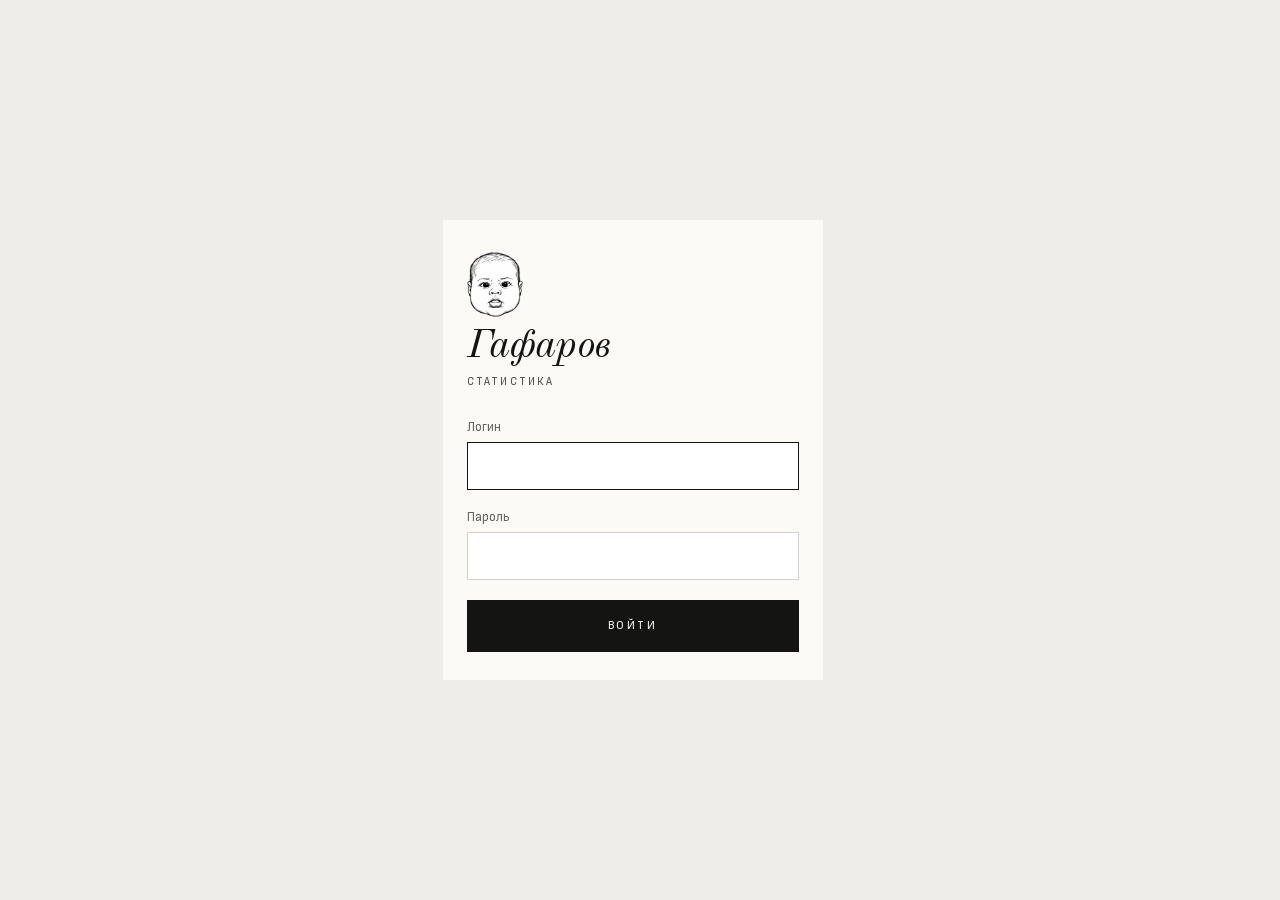
==== admin/index.html @ 7794c64a "Add visit statistics and a password-protected /admin page A first-party tracker records page views, " ====
<!doctype html>
<html lang="ru">
<head>
<meta charset="utf-8">
<meta name="viewport" content="width=device-width, initial-scale=1, viewport-fit=cover">
<meta name="robots" content="noindex,nofollow">
<title>Статистика — ГАФАРОВ</title>
<meta name="theme-color" content="#eeedea">
<link rel="icon" type="image/png" href="../assets/favicon.png">
<link rel="stylesheet" href="../style.css?v=4">
<link rel="stylesheet" href="admin.css?v=1">
</head>
<body class="adm">

<main class="a-login" id="loginView" hidden>
  <form class="a-login-card" id="loginForm" novalidate>
    <img src="../assets/mascot-s.webp" alt="" width="56" height="65">
    <h1>Гафаров <span>статистика</span></h1>
    <div class="f">
      <label for="login">Логин</label>
      <input id="login" name="username" autocomplete="username" autocapitalize="off" autocorrect="off" spellcheck="false">
    </div>
    <div class="f">
      <label for="password">Пароль</label>
      <input id="password" name="password" type="password" autocomplete="current-password">
    </div>
    <p class="a-err" id="loginErr" role="alert" hidden></p>
    <button class="btn full" id="loginBtn" type="submit">Войти</button>
  </form>
</main>

<div class="a-dash" id="dash" hidden>
  <header class="a-bar">
    <a class="brand" href="../" aria-label="На сайт">
      <img src="../assets/mascot-s.webp" alt="" width="42" height="48">
      <span>Гафаров</span>
    </a>
    <div class="a-bar-right">
      <span class="a-updated micro" id="updated"></span>
      <button class="a-link micro" id="refreshBtn" type="button">Обновить</button>
      <button class="a-link micro" id="logoutBtn" type="button">Выйти</button>
    </div>
  </header>

  <div class="a-wrap" id="content">
    <div class="a-head">
      <h1 class="a-title">Статистика</h1>
      <p class="a-live" id="live"></p>
    </div>
    <div class="a-filters" role="tablist" aria-label="Период" id="periods"></div>

    <section class="a-hero" id="hero" aria-label="Посетители"></section>
    <section class="a-tiles" id="tiles" aria-label="Главные цифры"></section>

    <section class="a-card">
      <div class="a-card-head"><h2>Посещаемость</h2><div class="a-legend" id="tlLegend"></div></div>
      <div class="a-chart" id="timeline"></div>
      <details class="a-table-toggle"><summary class="micro">Показать таблицей</summary><div id="timelineTable"></div></details>
    </section>

    <div class="a-grid a-grid-2">
      <section class="a-card"><div class="a-card-head"><h2>Коротко</h2></div><ul class="a-facts" id="facts"></ul></section>
      <section class="a-card"><div class="a-card-head"><h2>Воронка</h2><span class="a-note">уникальные посетители</span></div><div id="funnel"></div></section>
    </div>

    <section class="a-card">
      <div class="a-card-head"><h2>Товары</h2></div>
      <div class="a-scroll"><table class="a-table" id="products"></table></div>
    </section>

    <div class="a-grid a-grid-2">
      <section class="a-card"><div class="a-card-head"><h2>Откуда приходят</h2><span class="a-note">посетители</span></div><div id="sources"></div></section>
      <section class="a-card"><div class="a-card-head"><h2>Страницы</h2><span class="a-note">просмотры</span></div><div id="pages"></div></section>
    </div>

    <div class="a-grid a-grid-2">
      <section class="a-card">
        <div class="a-card-head"><h2>Когда заходят</h2><span class="a-note">просмотры, время московское</span></div>
        <p class="a-sub micro">По часам</p><div class="a-chart a-chart-sm" id="hours"></div>
        <p class="a-sub micro">По дням недели</p><div class="a-chart a-chart-sm" id="weekdays"></div>
      </section>
      <section class="a-card"><div class="a-card-head"><h2>Устройства</h2><span class="a-note">посетители</span></div><div id="devices"></div>
        <p class="a-sub micro">Браузеры</p><div id="browsers"></div>
        <p class="a-sub micro">Системы</p><div id="systems"></div>
      </section>
    </div>

    <div class="a-grid a-grid-3">
      <section class="a-card"><div class="a-card-head"><h2>Поиск по сайту</h2></div><div id="searches"></div></section>
      <section class="a-card"><div class="a-card-head"><h2>Разделы</h2><span class="a-note">открытия</span></div><div id="sections"></div></section>
      <section class="a-card"><div class="a-card-head"><h2>Часовые пояса</h2><span class="a-note">примерная география</span></div><div id="zones"></div></section>
    </div>

    <section class="a-card">
      <div class="a-card-head"><h2>Последние действия</h2><span class="a-note">за всё время</span></div>
      <div class="a-scroll"><table class="a-table a-feed" id="feed"></table></div>
    </section>

    <footer class="a-foot">
      <label class="a-check"><input type="checkbox" id="notrack"> Не считать мои визиты с этого браузера</label>
      <p class="micro" id="footInfo"></p>
    </footer>
  </div>
</div>

<div class="a-tip" id="tip" role="tooltip" hidden></div>
<script src="admin.js?v=1"></script>
</body>
</html>
---- style.css ----
@font-face{font-family:"Old Standard TT";font-style:italic;font-weight:400;font-display:swap;src:url(assets/fonts/old-standard-italic-cyrillic.woff2) format("woff2");unicode-range:U+0301, U+0400-045F, U+0490-0491, U+04B0-04B1, U+2116}
@font-face{font-family:"Old Standard TT";font-style:italic;font-weight:400;font-display:swap;src:url(assets/fonts/old-standard-italic-latin.woff2) format("woff2");unicode-range:U+0000-00FF, U+0131, U+0152-0153, U+02BB-02BC, U+02C6, U+02DA, U+02DC, U+0304, U+0308, U+0329, U+2000-206F, U+20AC, U+2122, U+2191, U+2193, U+2212, U+2215, U+FEFF, U+FFFD}
@font-face{font-family:"Old Standard TT";font-style:normal;font-weight:400;font-display:swap;src:url(assets/fonts/old-standard-cyrillic.woff2) format("woff2");unicode-range:U+0301, U+0400-045F, U+0490-0491, U+04B0-04B1, U+2116}
@font-face{font-family:"Old Standard TT";font-style:normal;font-weight:400;font-display:swap;src:url(assets/fonts/old-standard-latin.woff2) format("woff2");unicode-range:U+0000-00FF, U+0131, U+0152-0153, U+02BB-02BC, U+02C6, U+02DA, U+02DC, U+0304, U+0308, U+0329, U+2000-206F, U+20AC, U+2122, U+2191, U+2193, U+2212, U+2215, U+FEFF, U+FFFD}
@font-face{font-family:"Sofia Sans Extra Condensed";font-style:normal;font-weight:800;font-display:swap;src:url(assets/fonts/sofia-extra-cyrillic.woff2) format("woff2");unicode-range:U+0301, U+0400-045F, U+0490-0491, U+04B0-04B1, U+2116}
@font-face{font-family:"Sofia Sans Extra Condensed";font-style:normal;font-weight:800;font-display:swap;src:url(assets/fonts/sofia-extra-latin.woff2) format("woff2");unicode-range:U+0000-00FF, U+0131, U+0152-0153, U+02BB-02BC, U+02C6, U+02DA, U+02DC, U+0304, U+0308, U+0329, U+2000-206F, U+20AC, U+2122, U+2191, U+2193, U+2212, U+2215, U+FEFF, U+FFFD}
@font-face{font-family:"Sofia Sans Semi Condensed";font-style:normal;font-weight:400 700;font-display:swap;src:url(assets/fonts/sofia-semi-cyrillic.woff2) format("woff2");unicode-range:U+0301, U+0400-045F, U+0490-0491, U+04B0-04B1, U+2116}
@font-face{font-family:"Sofia Sans Semi Condensed";font-style:normal;font-weight:400 700;font-display:swap;src:url(assets/fonts/sofia-semi-latin.woff2) format("woff2");unicode-range:U+0000-00FF, U+0131, U+0152-0153, U+02BB-02BC, U+02C6, U+02DA, U+02DC, U+0304, U+0308, U+0329, U+2000-206F, U+20AC, U+2122, U+2191, U+2193, U+2212, U+2215, U+FEFF, U+FFFD}
:root{
  --paper:#eeedea; --plate:#e4e2dd; --sheet:#fbfaf7; --ink:#141412; --mute:#65635c; --line:#d3d1ca; --stamp:#2e2be3; --err:#b3261e;
  --ui:"Sofia Sans Semi Condensed","Arial Narrow",system-ui,sans-serif;
  --poster:"Sofia Sans Extra Condensed","Arial Narrow",system-ui,sans-serif;
  --serif:"Old Standard TT",Georgia,"Times New Roman",serif;
  --col:700px; --gut:8px; --ease:cubic-bezier(.2,.8,.2,1);
}
*,*::before,*::after{box-sizing:border-box}
html{scroll-behavior:smooth;scroll-padding-top:84px;scrollbar-gutter:stable;-webkit-text-size-adjust:100%;background:var(--paper)}
html.lock,html.lock body{overflow:hidden}
body{margin:0;background:var(--paper);color:var(--ink);font:400 16px/1.5 var(--ui);-webkit-font-smoothing:antialiased;-moz-osx-font-smoothing:grayscale}
img,svg{display:block;max-width:100%}
a{color:inherit}
button{font:inherit;color:inherit;cursor:pointer;background:none;border:0;padding:0}
ul,ol{list-style:none;margin:0;padding:0}
[hidden]{display:none!important}
:focus-visible{outline:2px solid var(--stamp);outline-offset:2px}
dialog{color:inherit}
.defs{position:absolute}
.micro{font:500 11px/1.35 var(--ui);letter-spacing:.2em;text-transform:uppercase}
.col{max-width:var(--col);margin:0 auto}

/* ---------- кнопки ---------- */
.ico{position:relative;flex:none;width:44px;height:44px;display:grid;place-items:center}
.ico svg{width:22px;height:22px;fill:none;stroke:currentColor;stroke-width:1.3;stroke-linejoin:round}
.btn{display:inline-flex;align-items:center;justify-content:center;gap:10px;height:52px;padding:0 26px;border:1px solid var(--ink);background:var(--ink);color:var(--paper);font:500 12px/1 var(--ui);letter-spacing:.2em;text-transform:uppercase;text-decoration:none;transition:background .2s,color .2s,border-color .2s}
.btn:hover{background:var(--stamp);border-color:var(--stamp);color:#fff}
.btn.ghost{background:transparent;color:var(--ink)}
.btn.ghost:hover{background:var(--ink);border-color:var(--ink);color:var(--paper)}
.btn.full{width:100%}
.btn:disabled{opacity:.35;cursor:not-allowed;background:var(--ink);border-color:var(--ink);color:var(--paper)}
.linkbtn{font-size:13px;color:var(--mute);text-decoration:underline;text-underline-offset:3px}
.linkbtn:hover{color:var(--ink)}

/* ---------- лента ---------- */
.ribbon{background:var(--stamp);color:#fff;overflow:hidden;white-space:nowrap;padding-top:env(safe-area-inset-top)}
.ribbon-track{display:inline-flex;align-items:center;height:40px;animation:ribbon 90s linear infinite}
.ribbon-track span{font:800 25px/1 var(--poster);letter-spacing:.015em;text-transform:uppercase;padding:0 16px;transform:translateY(1px)}
.ribbon-track img{width:26px;height:30px;flex:none}
@keyframes ribbon{to{transform:translateX(-50%)}}

/* ---------- шапка ---------- */
.bar{position:sticky;top:0;z-index:20;max-width:var(--col);margin:0 auto;height:72px;padding:0 4px 0 var(--gut);display:flex;align-items:center;justify-content:space-between;background:rgba(238,237,234,.84);-webkit-backdrop-filter:blur(40px);backdrop-filter:blur(40px)}
.brand{display:flex;align-items:center;gap:10px;text-decoration:none;font:500 10.5px/1.25 var(--ui);letter-spacing:.24em;text-transform:uppercase}
.brand img{width:42px;height:48px;transition:transform .35s var(--ease)}
.brand:hover img{transform:rotate(-8deg)}
.bar-btns{display:flex}
.n{position:absolute;top:5px;right:3px;min-width:16px;height:16px;padding:0 4px;border-radius:8px;background:var(--stamp);color:#fff;font:600 10px/16px var(--ui);text-align:center;transition:transform .2s var(--ease)}
.n.bump{transform:scale(1.35)}

/* ---------- поля ---------- */
.margin{display:none}
html.at-foot .margin{opacity:0;visibility:hidden}
@media(min-width:1220px){
  .margin{display:block;position:fixed;z-index:5;bottom:32px;width:calc((100vw - var(--col))/2 - 64px);max-width:300px;transition:opacity .25s,visibility .25s}
  .margin-l{left:32px}
  .margin-r{right:44px;bottom:84px}
}
.toc{margin-top:14px}
.toc a{display:flex;gap:12px;padding:4px 0;font-size:14px;line-height:1.3;text-decoration:none;color:var(--mute);transition:color .2s}
.toc a i{flex:0 0 34px;font:italic 400 15px/1.2 var(--serif)}
.toc a:hover,.toc a[aria-current]{color:var(--ink)}
.toc a[aria-current] i{color:var(--stamp)}
.margin-facts{margin:0;text-align:right}
.margin-facts div{padding:8px 0;border-top:1px solid var(--line)}
.margin-facts dt{font:500 10px/1.35 var(--ui);letter-spacing:.2em;text-transform:uppercase;color:var(--mute);margin-bottom:2px}
.margin-facts dd{margin:0;font-size:14px;line-height:1.3}

/* ---------- первый экран ---------- */
.hero-plate{position:relative;aspect-ratio:700/860;background:var(--stamp);color:#fff;overflow:hidden;container-type:inline-size}
.hero{margin-bottom:clamp(24px,5vw,40px)}
.hero-tag{position:absolute;top:2.6%;z-index:3}
.hero-tag-l{left:4%}
.hero-tag-r{right:4%}
.masthead{position:absolute;left:0;right:0;top:calc(2.4% + 14px);z-index:1;margin:0;text-align:center;font:italic 400 25.4cqw/1 var(--serif);letter-spacing:-.03em;white-space:nowrap}
.mascot{position:absolute;left:14%;top:19.5%;z-index:2;width:72%;aspect-ratio:1010/1166}
.mascot img,.mascot svg{position:absolute;inset:0;width:100%;height:100%}
.eyes{overflow:visible}
.drool{fill:#fff;stroke:#0a0a0a;stroke-width:3;stroke-linejoin:round}
.drool-hi{fill:none;stroke:#0a0a0a;stroke-width:1.6;stroke-linecap:round}
.lid{transform:translateY(-110px)}
.eyes.blink .lid{animation:blink .19s ease-in-out}
@keyframes blink{0%,100%{transform:translateY(-110px)}45%,55%{transform:none}}
.brow{transform-box:fill-box;transform-origin:4% 70%;transition:transform .5s var(--ease)}
.brow.up{transform:translateY(-24px) rotate(-5deg);transition:transform .22s cubic-bezier(.3,1.6,.5,1)}
.cover{position:absolute;left:4%;bottom:2.8%;z-index:3;display:flex;flex-direction:column;align-items:flex-start;white-space:nowrap}
.cover a{display:flex;align-items:flex-start;gap:.15em;min-height:24px;font:italic 400 clamp(13px,3.7cqw,26px)/1.2 var(--serif);text-decoration:none}
.cover a:hover{text-decoration:underline;text-underline-offset:.18em;text-decoration-thickness:1px}
.cover sup{font:500 .46em/1 var(--ui);margin-top:.25em}
.seal{position:absolute;right:3.5%;bottom:2.4%;z-index:3;width:20%;height:auto;transform:rotate(-13deg);overflow:visible}
.seal circle{fill:none;stroke:#fff;stroke-width:2.5}
.seal text{fill:#fff;font:800 22px/1 var(--poster);letter-spacing:.06em}
.seal .seal-n{font:italic 400 66px/1 var(--serif);letter-spacing:0}

/* ---------- каталог ---------- */
.catalog{padding:0 var(--gut)}
.filter{display:flex;justify-content:space-between;align-items:center;gap:12px;padding:0 0 18px}
.filter .linkbtn{font-size:11px}
.row{margin-bottom:clamp(40px,8vw,56px);scroll-margin-top:84px}
.row.out .row-media>*{opacity:.5}
.row-media{position:relative;display:flex;gap:4px;overflow-x:auto;scroll-snap-type:x mandatory;scrollbar-width:none}
.row-media::-webkit-scrollbar{display:none}
.shot{position:relative;flex:0 0 calc(50% - 2px);aspect-ratio:4/5;background:var(--plate);overflow:hidden;scroll-snap-align:start}
.shot:only-child{flex-basis:100%}
.shot img{position:absolute;inset:0;width:100%;height:100%;object-fit:cover;transition:transform .7s var(--ease)}
.garm{position:absolute;inset:6% 7%;width:86%;height:88%;transition:transform .7s var(--ease)}
.shot:hover img,.shot:hover .garm{transform:scale(1.03)}
.shot-cap{position:absolute;left:10px;bottom:10px;font-size:10px;color:var(--mute)}
.rubber{position:absolute;right:9px;bottom:9px;padding:3px 7px 2px;border:2px solid var(--stamp);color:var(--stamp);font:800 clamp(13px,3.2vw,17px)/1 var(--poster);letter-spacing:.06em;text-transform:uppercase;transform:rotate(-7deg);mix-blend-mode:multiply}
.row-tag{position:absolute;top:10px;right:10px;z-index:1;padding:4px 7px;background:var(--stamp);color:#fff;font-size:10px}
.row-info{display:flex;justify-content:space-between;align-items:flex-start;gap:12px;padding-top:12px}
.row-name{margin:0 0 3px;font-size:11px;font-weight:500}
.row-name button{letter-spacing:inherit;text-transform:inherit;font:inherit;text-align:left}
.row-name button:hover{color:var(--stamp)}
.row-price{margin:0;font:500 15px/1.3 var(--ui);letter-spacing:.14em;text-transform:uppercase}
.row-colors{margin:7px 0 0;color:var(--mute);font-size:10px;display:flex;flex-wrap:wrap;align-items:center;gap:0 5px}
.dot{display:inline-block;width:9px;height:9px;border-radius:50%;border:1px solid var(--ink);background:#fff;margin-right:2px;flex:none}
.dot.dark{background:var(--ink)}
.row-colors .dot:not(:first-child){margin-left:9px}
.row-acts{display:flex;margin:-9px -8px 0 0;flex:none}
.fav[aria-pressed="true"] svg{fill:var(--stamp);stroke:var(--stamp)}
.none{padding:48px 0;text-align:center;display:grid;justify-items:center;gap:16px}
.none p{margin:0;color:var(--mute)}

/* ---------- инфо ---------- */
.info{padding:clamp(8px,3vw,24px) var(--gut) clamp(48px,9vw,88px)}
.acc{border-top:1px solid var(--ink);scroll-margin-top:72px}
.acc:last-child{border-bottom:1px solid var(--ink)}
.acc>summary{list-style:none;cursor:pointer;display:flex;justify-content:space-between;align-items:baseline;gap:16px;padding:16px 0 18px;font:italic 400 clamp(32px,7vw,44px)/1.05 var(--serif);letter-spacing:-.015em}
.acc>summary::-webkit-details-marker,.qa summary::-webkit-details-marker{display:none}
.acc>summary::after{content:"+";font:400 28px/1 var(--ui);transition:transform .25s var(--ease)}
.acc[open]>summary::after{transform:rotate(45deg)}
.acc>summary:hover{color:var(--stamp)}
.acc-lead{margin:0 0 16px;color:var(--mute);max-width:52ch}
.steps{padding-bottom:24px}
.steps li{display:grid;grid-template-columns:52px 1fr;padding:14px 0;border-top:1px solid var(--line)}
.steps b{font:italic 400 22px/1.2 var(--serif)}
.steps h3{margin:0 0 3px;font-size:17px;font-weight:600}
.steps p{margin:0;color:var(--mute)}
.tabs{display:flex;flex-wrap:wrap;gap:6px;margin-bottom:12px}
.tab{height:38px;padding:0 14px;border:1px solid var(--line);font-size:11px;transition:border-color .15s,background .15s,color .15s}
.tab:hover{border-color:var(--ink)}
.tab[aria-selected="true"]{background:var(--ink);border-color:var(--ink);color:var(--paper)}
#chart{padding-bottom:24px}
.table-wrap{overflow-x:auto;border:1px solid var(--line)}
table{width:100%;border-collapse:collapse;font-size:15px;min-width:420px}
th,td{padding:12px 14px;text-align:left;border-bottom:1px solid var(--line)}
th{font:500 10px/1.3 var(--ui);letter-spacing:.16em;text-transform:uppercase;color:var(--mute)}
tbody tr:last-child td{border-bottom:0}
td:first-child{font-weight:600}
.chart-empty{border:1px solid var(--line);padding:18px;color:var(--mute);margin:0}
.chart-empty a,.qa a{color:var(--ink);text-underline-offset:3px}
.note{color:var(--mute);font-size:14px;margin:12px 0 0}
.qa{padding-bottom:24px}
.ret{padding-bottom:28px;max-width:60ch}
.ret h3{margin:14px 0 4px;font-size:17px;font-weight:600}
.ret h3:first-child{margin-top:0}
.ret p{margin:0;color:var(--mute)}
.ret .btn{margin:16px 0 4px}
.ret .note a{color:var(--ink);text-underline-offset:3px}
.qa details{border-top:1px solid var(--line)}
.qa summary{list-style:none;cursor:pointer;display:flex;justify-content:space-between;align-items:center;gap:16px;padding:13px 0;font-size:17px;font-weight:500}
.qa summary::after{content:"+";font:300 22px/1 var(--ui);transition:transform .25s var(--ease)}
.qa details[open] summary::after{transform:rotate(45deg)}
.qa details p{margin:-2px 0 16px;color:var(--mute);max-width:58ch}

/* ---------- подвал ---------- */
.foot{background:var(--ink);color:var(--paper);overflow:hidden}
.foot-in{max-width:1320px;margin:0 auto;padding:clamp(40px,7vw,80px) clamp(16px,3vw,32px) 0}
.foot-word{margin:0 0 clamp(32px,6vw,64px);font:italic 400 clamp(72px,25vw,348px)/.92 var(--serif);letter-spacing:-.03em;white-space:nowrap}
.foot-grid{display:grid;grid-template-columns:repeat(2,minmax(0,1fr));gap:32px 20px;padding-top:24px;border-top:1px solid #39382f}
@media(min-width:860px){.foot-grid{grid-template-columns:repeat(4,minmax(0,1fr))}}
.foot h2{margin:0 0 14px;font:500 11px/1.35 var(--ui);letter-spacing:.2em;text-transform:uppercase;color:#a09e94}
.foot ul{display:grid;gap:8px}
.foot a{text-decoration:none}
.foot a:hover{text-decoration:underline;text-underline-offset:3px}
.foot .req{margin:0;color:#c9c7bd;line-height:1.6;overflow-wrap:anywhere}
.foot-legal{display:flex;flex-wrap:wrap;gap:10px 28px;margin-top:clamp(32px,6vw,56px);padding:16px 0;border-top:1px solid #39382f;font:500 11px/1.4 var(--ui);letter-spacing:.2em;text-transform:uppercase}
.foot-legal a{text-decoration:underline;text-underline-offset:4px}
.foot-legal>span{color:#a09e94;margin-left:auto}
@media(max-width:600px){.foot-legal{flex-direction:column}.foot-legal>span{margin-left:0}}
.foot-peek{--w:min(86vw,560px);width:var(--w);height:calc(var(--w)*.64);margin:clamp(32px,5vw,56px) auto 0;overflow:hidden}
.foot-peek img{width:100%;height:auto}

/* ---------- меню и поиск ---------- */
dialog.sheet{position:fixed;inset:0;width:100%;height:100%;height:100dvh;max-width:none;max-height:none;margin:0;padding:0;border:0;background:rgba(238,237,234,.9);-webkit-backdrop-filter:blur(36px);backdrop-filter:blur(36px);overflow:auto;overscroll-behavior:contain}
dialog.sheet::backdrop{background:transparent}
dialog.sheet[open]{animation:fade .22s ease}
@keyframes fade{from{opacity:0}}
.sheet-in{max-width:var(--col);min-height:100%;margin:0 auto;display:flex;flex-direction:column;padding:env(safe-area-inset-top) 0 env(safe-area-inset-bottom)}
.sheet-top{display:flex;align-items:center;justify-content:space-between;height:72px;padding:0 4px}
.sheet-top img{width:42px;height:48px}
.menu-cats{display:grid;padding:clamp(12px,4vh,32px) 16px clamp(24px,6vh,48px)}
.menu-cats a{display:flex;align-items:flex-start;gap:6px;padding:3px 0;font:italic 400 clamp(40px,10.5vw,64px)/1.08 var(--serif);letter-spacing:-.02em;text-decoration:none;transition:color .15s}
.menu-cats a sup{font:500 12px/1 var(--ui);letter-spacing:.1em;margin-top:.7em}
.menu-cats a:hover,.menu-cats a[aria-current]{color:var(--stamp)}
.menu-info{display:flex;flex-wrap:wrap;gap:0 22px;padding:12px 16px;border-top:1px solid var(--line)}
.menu-info a{display:block;padding:9px 0;text-decoration:none}
.menu-info a:hover{color:var(--stamp)}
.menu-info-b{margin-top:auto;color:var(--mute)}
.search-top{display:flex;align-items:center;gap:4px;height:72px;padding:0 16px 0 4px}
.search-top input{flex:1;min-width:0;height:44px;border:0;border-radius:0;background:transparent;color:var(--ink);font:500 15px var(--ui);letter-spacing:.16em;text-transform:uppercase;-webkit-appearance:none;appearance:none}
.search-top input::placeholder{color:#9b9992}
.search-top input:focus{outline:none}
.search-top input::-webkit-search-cancel-button{-webkit-appearance:none}
.search-panel{flex:1;background:var(--sheet);border-radius:24px 24px 0 0;padding:28px 20px}
.chips{display:flex;flex-wrap:wrap;gap:8px;margin-top:12px}
.chip{height:40px;padding:0 15px;border-radius:8px;background:var(--paper);font-size:11px;transition:background .15s,color .15s}
.chip:hover{background:var(--stamp);color:#fff}
.results{display:grid;gap:4px}
.res{display:grid;grid-template-columns:72px 1fr;gap:14px;align-items:center;width:100%;padding:6px;text-align:left}
.res:hover{background:var(--paper)}
.res-pic{position:relative;display:block;aspect-ratio:4/5;background:var(--plate);overflow:hidden}
.res-pic img{position:absolute;inset:0;width:100%;height:100%;object-fit:cover}
.res b{display:block;font-weight:500;margin-bottom:2px}
.res-price{font-size:14px;color:var(--mute)}
.res-none{margin:0;color:var(--mute)}

/* ---------- окно товара ---------- */
dialog.pd{padding:0;border:0;background:var(--sheet);width:100%;height:100%;height:100dvh;max-width:none;max-height:none;margin:0;overflow:hidden}
dialog.pd::backdrop{background:rgba(20,20,18,.5)}
dialog.pd[open]{animation:fade .2s ease}
@media(min-width:760px){dialog.pd{width:min(980px,calc(100% - 48px));height:fit-content;max-height:min(860px,calc(100vh - 48px));margin:auto}}
.pd-scroll{height:100%;overflow:auto;overscroll-behavior:contain}
@media(min-width:760px){.pd-scroll{height:auto;max-height:min(860px,calc(100vh - 48px))}}
.pd-grid{display:grid}
@media(min-width:760px){.pd-grid{grid-template-columns:1fr 1fr;align-items:start}.pd-media{position:sticky;top:0}}
.pd-main{position:relative;aspect-ratio:4/5;background:var(--plate);overflow:hidden}
.pd-main+.pd-main{margin-top:4px}
.pd-main img{position:absolute;inset:0;width:100%;height:100%;object-fit:cover}
.thumbs{display:flex;gap:6px;padding:6px;overflow-x:auto}
.thumb{flex:0 0 60px;aspect-ratio:4/5;border:1px solid transparent;background:var(--plate);overflow:hidden}
.thumb[aria-current="true"]{border-color:var(--ink)}
.thumb img{width:100%;height:100%;object-fit:cover}
.pd-info{padding:24px 16px 40px;display:flex;flex-direction:column}
@media(min-width:760px){.pd-info{padding:44px 32px 36px}}
.pd-tag{margin:0 0 8px;color:var(--stamp)}
.pd-name{margin:0 0 10px;padding-right:32px;font:italic 400 clamp(30px,4.4vw,42px)/1.02 var(--serif);letter-spacing:-.02em}
.pd-color{display:inline-flex;align-items:center;gap:7px;font-size:15px}
/* фото вещей сняты на белом */
.shot:has(img),.pd-main:has(img),.thumb,.li-pic:has(img),.res-pic:has(img){background:#fff}
.pd-price{margin:0 0 6px;font:500 15px/1.3 var(--ui);letter-spacing:.14em;text-transform:uppercase}
.pd-label{display:flex;justify-content:space-between;align-items:baseline;margin:22px 0 9px}
.pd-label span{color:var(--mute)}
.pd-label a{font-size:10px;text-underline-offset:3px}
.sizes{display:flex;flex-wrap:wrap;gap:6px}
.size{min-width:56px;height:46px;padding:0 13px;border:1px solid var(--line);background:transparent;font-weight:500;letter-spacing:.06em;transition:border-color .15s,background .15s,color .15s}
.size.color{display:inline-flex;align-items:center;gap:7px}
.size:hover:not(:disabled){border-color:var(--ink)}
.size[aria-pressed="true"]{background:var(--ink);border-color:var(--ink);color:var(--paper)}
.size[aria-pressed="true"] .dot{border-color:var(--paper)}
.size:disabled{color:#b6b4ab;text-decoration:line-through;cursor:not-allowed}
.pd-err{color:var(--err);font-size:14px;margin:9px 0 0}
.pd-add{margin-top:22px}
.pd-h{margin:32px 0 10px;color:var(--mute)}
.pd-desc{margin:0;line-height:1.55}
.specs{margin:0;border-top:1px solid var(--line)}
.specs div{display:grid;grid-template-columns:112px 1fr;gap:16px;padding:10px 0;border-bottom:1px solid var(--line);font-size:15px;line-height:1.4}
.specs dt{color:var(--mute)}
.specs dd{margin:0}
.pd-facts{display:grid;gap:6px;margin-top:24px;font-size:14px;color:var(--mute)}
.pd-facts a{color:var(--ink);text-underline-offset:3px}
.pd-x{position:absolute;top:6px;right:6px;z-index:3;background:rgba(251,250,247,.86)}

/* ---------- корзина ---------- */
.shade{position:fixed;inset:0;z-index:40;background:rgba(20,20,18,.5);opacity:0;pointer-events:none;transition:opacity .3s}
.drawer{position:fixed;top:0;right:0;bottom:0;z-index:41;width:min(440px,100%);background:var(--sheet);display:flex;flex-direction:column;padding-top:env(safe-area-inset-top);padding-bottom:env(safe-area-inset-bottom);transform:translateX(100%);visibility:hidden;transition:transform .35s var(--ease),visibility 0s linear .35s}
html.cart-open .shade{opacity:1;pointer-events:auto}
html.cart-open .drawer{transform:none;visibility:visible;transition:transform .35s var(--ease),visibility 0s}
.dh{display:flex;align-items:center;gap:8px;height:64px;padding:0 8px 0 20px;border-bottom:1px solid var(--line);flex:none}
.dh h2{flex:1;margin:0;font:italic 400 28px/1 var(--serif);letter-spacing:-.015em}
.back{margin-left:-12px}
.pane{flex:1;min-height:0;display:flex;flex-direction:column}
.db{flex:1;overflow:auto;padding:4px 20px 24px;overscroll-behavior:contain}
.df{flex:none;padding:16px 20px 20px;border-top:1px solid var(--line)}
.total{display:flex;justify-content:space-between;align-items:baseline;gap:12px;font-size:17px;font-weight:600}
.total-hint{color:var(--mute);font-size:14px;margin:2px 0 14px}
.li{display:grid;grid-template-columns:76px 1fr auto;gap:14px;padding:16px 0;border-bottom:1px solid var(--line)}
.li-pic{position:relative;aspect-ratio:4/5;background:var(--plate);overflow:hidden}
.li-pic img{position:absolute;inset:0;width:100%;height:100%;object-fit:cover}
.li-name{margin:0;font-weight:600;font-size:16px;line-height:1.3}
.li-meta{margin:2px 0 10px;color:var(--mute);font-size:14px;line-height:1.35}
.qty{display:inline-flex;align-items:center;border:1px solid var(--line);height:34px}
.qty button{width:34px;height:100%;font-size:16px}
.qty button:disabled{color:#c4c2b9;cursor:not-allowed}
.qty span{min-width:24px;text-align:center;font-size:14px;font-weight:500}
.li-side{display:flex;flex-direction:column;align-items:flex-end;justify-content:space-between;gap:8px}
.li-sum{font-size:15px;white-space:nowrap}

/* ---------- форма ---------- */
.f{display:grid;gap:5px;margin-top:14px}
.f>label{font-size:14px;color:var(--mute)}
.f .opt{color:#9b9992}
.f input:not([type=checkbox]),.f select,.f textarea{width:100%;height:48px;padding:0 13px;border:1px solid var(--line);border-radius:0;background:#fff;color:var(--ink);font:400 16px var(--ui);-webkit-appearance:none;appearance:none;transition:border-color .15s}
.f textarea{height:auto;min-height:76px;padding:11px 13px;resize:vertical;line-height:1.45}
.f input:focus,.f select:focus,.f textarea:focus{outline:none;border-color:var(--ink)}
.f select{padding-right:30px;background:#fff url("data:image/svg+xml,%3Csvg xmlns='http://www.w3.org/2000/svg' width='12' height='8' viewBox='0 0 12 8'%3E%3Cpath d='M1 1l5 5 5-5' fill='none' stroke='%23141412' stroke-width='1.5'/%3E%3C/svg%3E") no-repeat right 12px center}
.phone{display:flex;gap:6px}
.phone select{flex:0 0 104px}
.phone input{flex:1;min-width:0}
.tg{display:flex;align-items:center;border:1px solid var(--line);background:#fff;transition:border-color .15s}
.tg:focus-within{border-color:var(--ink)}
.tg span{padding-left:13px;color:var(--mute)}
.f .tg input{border:0;padding-left:2px}
.err{display:none;color:var(--err);font-size:13px}
.hint{font-size:13px;line-height:1.35;color:var(--mute)}
.f.bad .hint{display:none}
.hp{position:absolute;left:-9999px;width:1px;height:1px;opacity:0}
.send-err{margin:0 0 12px;padding:10px 12px;background:#fbeaea;color:var(--err);font-size:14px;line-height:1.4}
.f.bad .err{display:block}
.f.bad input:not([type=checkbox]),.f.bad .tg{border-color:var(--err)}
.check{grid-template-columns:20px 1fr;column-gap:10px;align-items:start;font-size:14px;line-height:1.4;color:var(--mute);cursor:pointer;margin-top:18px}
.check input{width:18px;height:18px;margin:1px 0 0;accent-color:var(--stamp)}
.check a,.form-terms a{color:var(--ink);text-underline-offset:3px}
.check .err{grid-column:2}
.form-terms{margin:10px 0 0 30px;font-size:14px;line-height:1.4;color:var(--mute)}

/* ---------- готово ---------- */
.done-lead{margin:0 0 18px;line-height:1.5}
.done-num{margin:0 0 18px;font:italic 400 clamp(34px,9vw,44px)/1 var(--serif)}
.done-steps{display:grid;gap:10px}
.done-steps li{border:1px solid var(--line);padding:18px}
.done-steps b{display:block;font-weight:600;margin-bottom:3px}
.done-steps p{margin:0 0 14px;color:var(--mute);font-size:15px}
.done-steps li>:last-child{margin-bottom:0}
.done-note{color:var(--mute);font-size:14px;margin:18px 0 6px}
.done pre{white-space:pre-wrap;word-break:break-word;background:var(--paper);padding:14px;font:13px/1.5 ui-monospace,SFMono-Regular,Menlo,monospace;margin:10px 0 0}
.done details summary{cursor:pointer;font-size:14px;color:var(--mute);margin-top:14px}

/* ---------- чат и уведомление ---------- */
.toast{position:fixed;left:50%;bottom:calc(20px + env(safe-area-inset-bottom));z-index:50;display:flex;align-items:center;gap:18px;width:max-content;max-width:calc(100% - 32px);padding:13px 16px;background:var(--ink);color:var(--paper);font-size:15px;line-height:1.3;opacity:0;transform:translate(-50%,16px);pointer-events:none;transition:opacity .25s,transform .25s var(--ease)}
.toast.show{opacity:1;transform:translate(-50%,0);pointer-events:auto}
.toast button{flex:none;font-weight:600;text-decoration:underline;text-underline-offset:3px;white-space:nowrap}

/* ---------- документы: политика и условия ---------- */
.doc-bar{position:sticky;top:0;z-index:20;max-width:var(--col);margin:0 auto;height:72px;padding:0 16px 0 var(--gut);display:flex;align-items:center;justify-content:space-between;gap:16px;background:rgba(238,237,234,.84);-webkit-backdrop-filter:blur(40px);backdrop-filter:blur(40px)}
.doc-back{text-decoration:none;white-space:nowrap}
.doc-back:hover{color:var(--stamp)}
.doc{max-width:var(--col);margin:0 auto;padding:clamp(28px,6vw,48px) 16px clamp(56px,10vw,96px);background:var(--sheet)}
.doc h1{margin:0 0 10px;font:italic 400 clamp(28px,9.3vw,62px)/1.02 var(--serif);letter-spacing:-.025em}
.doc-date{margin:0 0 clamp(28px,5vw,40px);color:var(--mute)}
.doc h2{margin:32px 0 10px;padding-top:12px;border-top:1px solid var(--line);font:600 18px/1.3 var(--ui);scroll-margin-top:84px}
.doc p,.doc li{max-width:62ch;line-height:1.55}
.doc p{margin:0 0 10px}
.doc ul{margin:0 0 12px}
.doc ul li{position:relative;padding-left:18px;margin-bottom:5px}
.doc ul li::before{content:"—";position:absolute;left:0;color:var(--mute)}
.doc a{text-underline-offset:3px}
.doc-foot{background:var(--ink);color:var(--paper)}
.doc-foot>div{max-width:var(--col);margin:0 auto;padding:20px 16px;display:flex;flex-wrap:wrap;gap:10px 28px;font:500 11px/1.4 var(--ui);letter-spacing:.2em;text-transform:uppercase}
.doc-foot a{text-underline-offset:4px}
.doc-foot a[aria-current]{text-decoration:none;color:#a09e94}

@media(prefers-reduced-motion:reduce){
  html{scroll-behavior:auto}
  *,*::before,*::after{animation:none!important;transition:none!important}
}
---- admin/admin.css ----
/* Статистика gafarov.shop/admin. Шрифты и базовые токены — из ../style.css */
.adm{
  --card:#fbfaf7; --ink:#141412; --ink2:#52514e; --muted:#898781; --grid:#e1e0d9; --axis:#c3c2b7;
  --s1:#2e2be3; --s2:#eb6834; --up:#006300; --down:#d03b3b; --wash:rgba(46,43,227,.08);
  background:var(--paper);
}
.adm [hidden]{display:none!important}

/* ---------- вход ---------- */
.a-login{min-height:100vh;min-height:100dvh;display:grid;place-items:center;padding:24px 16px}
.a-login-card{width:min(380px,100%);background:var(--card);padding:32px 24px 28px;display:grid;gap:2px}
.a-login-card img{width:56px;height:65px;margin-bottom:8px}
.a-login-card h1{margin:0 0 10px;font:italic 400 40px/1 var(--serif);letter-spacing:-.02em}
.a-login-card h1 span{display:block;margin-top:8px;font:500 11px/1.3 var(--ui);font-style:normal;letter-spacing:.2em;text-transform:uppercase;color:var(--ink2)}
.a-login-card .btn{margin-top:18px}
.a-err{margin:12px 0 0;padding:10px 12px;background:#fbeaea;color:var(--down);font-size:14px;line-height:1.4}

/* ---------- шапка ---------- */
.a-bar{position:sticky;top:0;z-index:20;display:flex;align-items:center;justify-content:space-between;gap:12px;height:64px;padding:0 16px;background:rgba(238,237,234,.88);-webkit-backdrop-filter:blur(30px);backdrop-filter:blur(30px)}
.a-bar-right{display:flex;align-items:center;gap:16px}
.a-updated{color:var(--muted)}
.a-link{padding:10px 0;color:var(--ink);text-decoration:underline;text-underline-offset:4px}
.a-link:hover{color:var(--s1)}
@media(max-width:520px){.a-updated{display:none}}

/* ---------- раскладка ---------- */
.a-wrap{max-width:1180px;margin:0 auto;padding:8px 16px 56px;transition:opacity .2s}
.loading .a-wrap{opacity:.5;pointer-events:none}
.a-head{display:flex;flex-wrap:wrap;align-items:baseline;justify-content:space-between;gap:8px 20px;margin:8px 0 14px}
.a-title{margin:0;font:italic 400 clamp(40px,7vw,60px)/1 var(--serif);letter-spacing:-.02em}
.a-live{margin:0;display:inline-flex;align-items:center;gap:8px;font-size:15px;color:var(--ink2)}
.a-live b{color:var(--ink);font-weight:600}
.a-live i{width:8px;height:8px;border-radius:50%;background:#0ca30c;box-shadow:0 0 0 3px rgba(12,163,12,.18)}
.a-filters{display:flex;flex-wrap:wrap;gap:6px;margin-bottom:18px}
.a-tab{height:40px;padding:0 16px;border:1px solid var(--axis);background:transparent;font:500 12px/1 var(--ui);letter-spacing:.14em;text-transform:uppercase;transition:background .15s,color .15s,border-color .15s}
.a-tab:hover{border-color:var(--ink)}
.a-tab[aria-selected="true"]{background:var(--ink);border-color:var(--ink);color:var(--paper)}
.a-grid{display:grid;gap:12px;margin-top:12px}
@media(min-width:860px){.a-grid-2{grid-template-columns:1fr 1fr}.a-grid-3{grid-template-columns:repeat(3,1fr)}}
.a-grid>.a-card{margin-top:0}
.a-card{background:var(--card);padding:18px 18px 20px;margin-top:12px;min-width:0}
.a-card-head{display:flex;flex-wrap:wrap;align-items:baseline;justify-content:space-between;gap:6px 16px;margin-bottom:14px}
.a-card h2{margin:0;font:600 17px/1.3 var(--ui)}
.a-note{font-size:13px;color:var(--muted)}
.a-sub{margin:18px 0 8px;color:var(--muted)}
.a-empty{margin:0;color:var(--muted);font-size:14px}

/* ---------- главная цифра и плитки ---------- */
.a-hero{background:var(--card);padding:20px 18px;display:flex;flex-wrap:wrap;align-items:flex-end;justify-content:space-between;gap:12px 24px}
.a-hero-label{margin:0 0 6px;font-size:15px;color:var(--ink2)}
.a-hero-value{margin:0;font:600 clamp(52px,9vw,76px)/1 var(--ui);letter-spacing:-.02em}
.a-hero-side{display:grid;gap:4px;text-align:right;font-size:14px;color:var(--ink2)}
.a-tiles{display:grid;grid-template-columns:repeat(2,minmax(0,1fr));gap:12px;margin-top:12px}
@media(min-width:720px){.a-tiles{grid-template-columns:repeat(4,minmax(0,1fr))}}
@media(min-width:1040px){.a-tiles{grid-template-columns:repeat(5,minmax(0,1fr))}}
.a-tile{background:var(--card);padding:14px 14px 16px;min-width:0}
.a-tile-label{margin:0 0 6px;font-size:14px;color:var(--ink2);line-height:1.3}
.a-tile-value{margin:0;font:600 26px/1.1 var(--ui);white-space:nowrap;overflow:hidden;text-overflow:ellipsis}
.a-delta{margin:6px 0 0;font-size:13px;line-height:1.3;color:var(--muted)}
.a-delta.up{color:var(--up)}
.a-delta.down{color:var(--down)}

/* ---------- графики ---------- */
.a-chart{position:relative;width:100%}
.a-chart svg{display:block;width:100%;overflow:visible}
.a-chart text{font:400 11px var(--ui);fill:var(--muted);font-variant-numeric:tabular-nums}
.a-chart .end-label{font-weight:600;fill:var(--ink)}
.a-chart .hit{fill:transparent;cursor:crosshair;outline:none}
.a-chart .hit:focus-visible{fill:var(--wash)}
.a-legend{display:flex;flex-wrap:wrap;gap:4px 16px;font-size:13px;color:var(--ink2)}
.a-legend span{display:inline-flex;align-items:center;gap:6px}
.a-key-bar{width:10px;height:10px;border-radius:2px;background:var(--s1)}
.a-key-line{width:14px;height:2px;border-radius:1px;background:var(--s2)}
.a-table-toggle{margin-top:12px}
.a-table-toggle summary{cursor:pointer;color:var(--ink2)}
.a-table-toggle[open] summary{margin-bottom:10px}

/* ---------- списки с полосками ---------- */
.a-rows{display:grid;gap:12px}
.a-row-top{display:flex;justify-content:space-between;align-items:baseline;gap:12px;font-size:15px;line-height:1.3}
.a-row-name{min-width:0;overflow-wrap:anywhere}
.a-row-num{flex:none;font-variant-numeric:tabular-nums;font-weight:600}
.a-row-num small{margin-left:6px;font-weight:400;color:var(--muted)}
.a-track{height:6px;margin-top:6px;border-radius:0 3px 3px 0;overflow:hidden}
.a-fill{height:100%;background:var(--s1);border-radius:0 3px 3px 0;min-width:2px}
.a-row.other .a-fill{background:var(--axis)}

/* ---------- воронка ---------- */
.a-funnel{display:grid;gap:14px}
.a-step-top{display:flex;justify-content:space-between;gap:12px;font-size:15px}
.a-step-top b{font-variant-numeric:tabular-nums}
.a-step .a-track{height:10px}
.a-step-conv{margin:5px 0 0;font-size:13px;color:var(--muted)}

/* ---------- коротко ---------- */
.a-facts{list-style:none;margin:0;padding:0;display:grid;gap:0}
.a-facts li{display:flex;justify-content:space-between;align-items:baseline;gap:16px;padding:11px 0;border-top:1px solid var(--grid);font-size:15px}
.a-facts li:first-child{border-top:0;padding-top:0}
.a-facts span{color:var(--ink2)}
.a-facts b{font-weight:600;text-align:right;overflow-wrap:anywhere}

/* ---------- таблицы ---------- */
.a-scroll{overflow-x:auto;margin:0 -18px;padding:0 18px}
.a-table{width:100%;border-collapse:collapse;font-size:14px;min-width:520px}
.a-table th{padding:0 10px 8px 0;text-align:left;font:500 11px/1.3 var(--ui);letter-spacing:.12em;text-transform:uppercase;color:var(--muted);border-bottom:1px solid var(--axis);white-space:nowrap}
.a-table td{padding:10px 10px 10px 0;border-bottom:1px solid var(--grid);vertical-align:top}
.a-table tr:last-child td{border-bottom:0}
.a-table .num{text-align:right;font-variant-numeric:tabular-nums;white-space:nowrap}
.a-table th.num{text-align:right}
.a-table .muted{color:var(--muted)}
.a-feed td:first-child{white-space:nowrap;color:var(--ink2)}

/* ---------- подсказка ---------- */
.a-tip{position:fixed;z-index:60;pointer-events:none;min-width:140px;max-width:240px;padding:10px 12px;background:var(--ink);color:#fff;font-size:13px;line-height:1.35;box-shadow:0 4px 18px rgba(20,20,18,.2)}
.a-tip-title{margin:0 0 6px;color:#c3c2b7;font-size:12px}
.a-tip-row{display:flex;align-items:center;gap:8px;margin-top:3px}
.a-tip-row b{font-weight:600;font-variant-numeric:tabular-nums}
.a-tip-row i{width:12px;height:2px;border-radius:1px;flex:none}

/* ---------- подвал ---------- */
.a-foot{margin-top:28px;display:grid;gap:10px;color:var(--ink2)}
.a-check{display:flex;align-items:center;gap:10px;font-size:15px;cursor:pointer}
.a-check input{width:18px;height:18px;accent-color:var(--s1)}
.a-foot .micro{margin:0;color:var(--muted)}
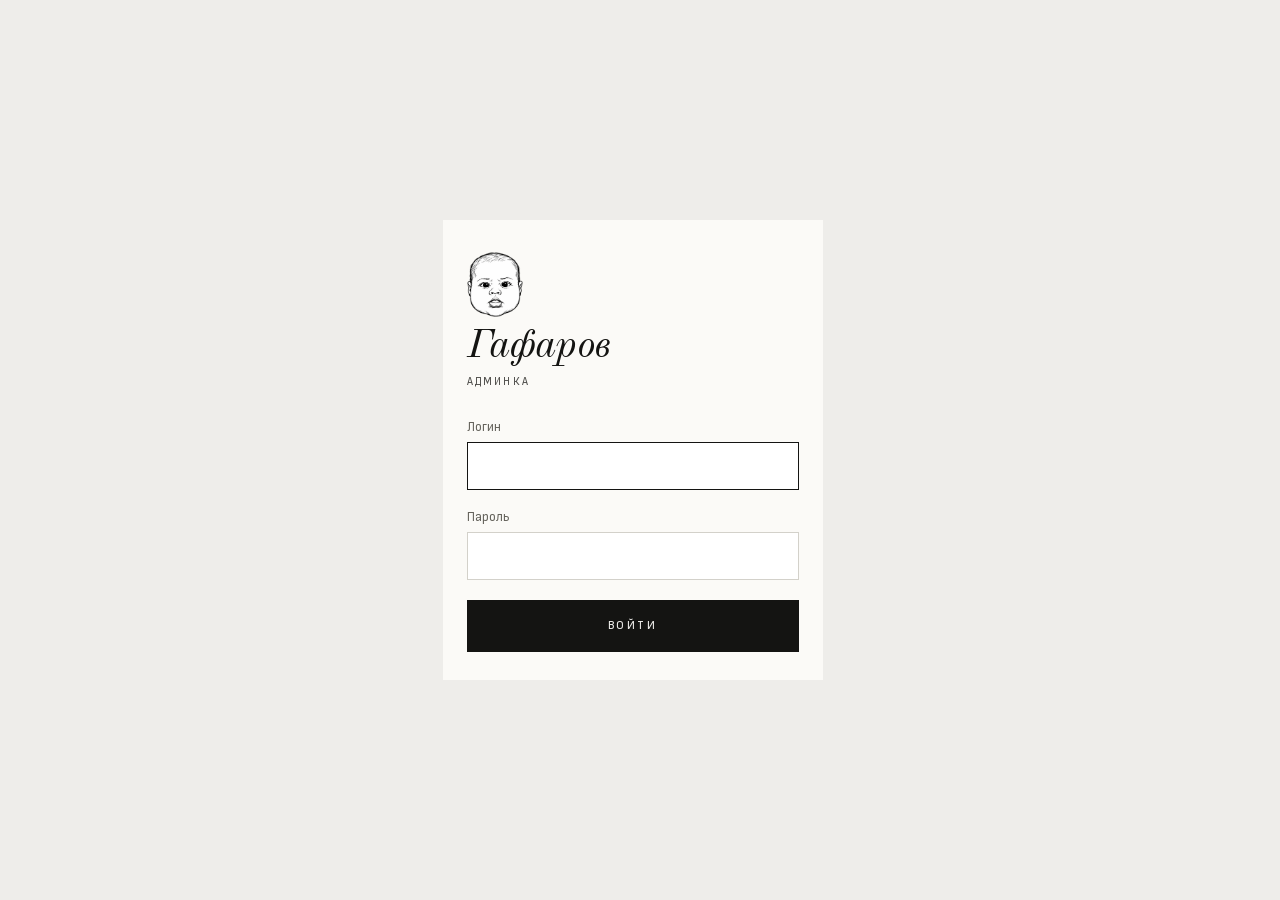
==== commit 6137ecfa: "Admin: manage products and photos, promo codes in the cart Products, colors and categories move from" ====
--- a/admin/index.html
+++ b/admin/index.html
@@ -4,18 +4,18 @@
 <meta charset="utf-8">
 <meta name="viewport" content="width=device-width, initial-scale=1, viewport-fit=cover">
 <meta name="robots" content="noindex,nofollow">
-<title>Статистика — ГАФАРОВ</title>
+<title>Админка — ГАФАРОВ</title>
 <meta name="theme-color" content="#eeedea">
 <link rel="icon" type="image/png" href="../assets/favicon.png">
-<link rel="stylesheet" href="../style.css?v=4">
-<link rel="stylesheet" href="admin.css?v=1">
+<link rel="stylesheet" href="../style.css?v=6">
+<link rel="stylesheet" href="admin.css?v=3">
 </head>
 <body class="adm">
 
 <main class="a-login" id="loginView" hidden>
   <form class="a-login-card" id="loginForm" novalidate>
     <img src="../assets/mascot-s.webp" alt="" width="56" height="65">
-    <h1>Гафаров <span>статистика</span></h1>
+    <h1>Гафаров <span>админка</span></h1>
     <div class="f">
       <label for="login">Логин</label>
       <input id="login" name="username" autocomplete="username" autocapitalize="off" autocorrect="off" spellcheck="false">
@@ -41,8 +41,13 @@
       <button class="a-link micro" id="logoutBtn" type="button">Выйти</button>
     </div>
   </header>
+  <nav class="a-nav" aria-label="Разделы админки">
+    <button class="a-nav-tab" type="button" data-view="stats">Статистика</button>
+    <button class="a-nav-tab" type="button" data-view="products">Товары</button>
+    <button class="a-nav-tab" type="button" data-view="promos">Промокоды</button>
+  </nav>
 
-  <div class="a-wrap" id="content">
+  <div class="a-wrap" id="statsView">
     <div class="a-head">
       <h1 class="a-title">Статистика</h1>
       <p class="a-live" id="live"></p>
@@ -101,9 +106,38 @@
       <p class="micro" id="footInfo"></p>
     </footer>
   </div>
+
+  <div class="a-wrap" id="productsView" hidden>
+    <div class="a-head">
+      <h1 class="a-title">Товары</h1>
+      <button class="btn" id="addProduct" type="button">Добавить товар</button>
+    </div>
+    <p class="a-lead">Порядок здесь — порядок на сайте: двигайте товары стрелками. Изменения видны покупателям после «Опубликовать», через 1–2 минуты.</p>
+    <p class="a-err" id="pErr" role="alert" hidden></p>
+    <div id="pList"><p class="a-empty">Загружаем товары…</p></div>
+  </div>
+
+  <div class="a-wrap" id="promosView" hidden>
+    <div class="a-head">
+      <h1 class="a-title">Промокоды</h1>
+      <button class="btn" id="addPromo" type="button">Добавить промокод</button>
+    </div>
+    <p class="a-lead" id="promoLead">Скидка — в рублях (500) или в процентах (10%), только на товары, без доставки. Пустой лимит — без ограничений. Активация засчитывается, когда заказ оплачен. Неоплаченный заказ держит её 2 часа. Большие и маленькие буквы в коде не важны.</p>
+    <p class="a-err" id="qErr" role="alert" hidden></p>
+    <div id="qList"><p class="a-empty">Загружаем промокоды…</p></div>
+  </div>
+
+  <div class="a-savebar" id="saveBar" hidden>
+    <p class="a-savebar-msg" id="saveMsg" role="status"></p>
+    <div class="a-savebar-acts">
+      <button class="a-link micro" id="discardBtn" type="button">Отменить</button>
+      <button class="btn" id="saveBtn" type="button">Опубликовать</button>
+    </div>
+  </div>
 </div>
 
 <div class="a-tip" id="tip" role="tooltip" hidden></div>
-<script src="admin.js?v=1"></script>
+<script src="admin.js?v=3"></script>
+<script src="admin-shop.js?v=1"></script>
 </body>
 </html>
--- a/style.css
+++ b/style.css
@@ -363,3 +363,19 @@
   html{scroll-behavior:auto}
   *,*::before,*::after{animation:none!important;transition:none!important}
 }
+
+/* скидка: старая цена зачёркнута, новая — цветом бренда */
+.price-old{color:var(--mute);text-decoration:line-through;text-decoration-thickness:1px;margin-right:6px;white-space:nowrap}
+.price-new{color:var(--stamp);font-weight:600;white-space:nowrap}
+.vh{position:absolute;width:1px;height:1px;margin:-1px;padding:0;overflow:hidden;clip:rect(0 0 0 0);white-space:nowrap;border:0}
+
+/* промокод в корзине */
+.promo{margin:0 0 12px}
+.promo-row{display:flex;gap:8px;margin-top:8px}
+.promo-row input{flex:1;min-width:0;height:44px;padding:0 12px;border:1px solid var(--line);border-radius:0;background:#fff;color:var(--ink);font:400 16px var(--ui);-webkit-appearance:none;appearance:none}
+.promo-row input:focus{outline:none;border-color:var(--ink)}
+.promo-row .btn{height:44px;padding:0 16px;flex:none}
+.promo-err{margin:8px 0 0;color:var(--err);font-size:14px;line-height:1.35}
+.promo-on{display:flex;justify-content:space-between;align-items:baseline;gap:12px;margin:0;font-size:15px}
+.promo-on b{font-weight:600;overflow-wrap:anywhere}
+.promo-on #promoOff{color:var(--stamp);font-weight:600;white-space:nowrap}
--- a/admin/admin.css
+++ b/admin/admin.css
@@ -56,6 +56,7 @@
 .a-tile{background:var(--card);padding:14px 14px 16px;min-width:0}
 .a-tile-label{margin:0 0 6px;font-size:14px;color:var(--ink2);line-height:1.3}
 .a-tile-value{margin:0;font:600 26px/1.1 var(--ui);white-space:nowrap;overflow:hidden;text-overflow:ellipsis}
+.a-tile-note{margin:6px 0 0;font-size:13px;line-height:1.3;color:var(--ink2)}
 .a-delta{margin:6px 0 0;font-size:13px;line-height:1.3;color:var(--muted)}
 .a-delta.up{color:var(--up)}
 .a-delta.down{color:var(--down)}
@@ -122,3 +123,87 @@
 .a-check{display:flex;align-items:center;gap:10px;font-size:15px;cursor:pointer}
 .a-check input{width:18px;height:18px;accent-color:var(--s1)}
 .a-foot .micro{margin:0;color:var(--muted)}
+
+/* ---------- вкладки ---------- */
+.a-nav{display:flex;gap:2px;max-width:1180px;margin:0 auto;padding:0 16px;overflow-x:auto;scrollbar-width:none}
+.a-nav::-webkit-scrollbar{display:none}
+.a-nav-tab{flex:none;height:44px;padding:0 14px;border-bottom:2px solid transparent;font:500 12px/1 var(--ui);letter-spacing:.14em;text-transform:uppercase;color:var(--ink2);white-space:nowrap}
+.a-nav-tab:hover{color:var(--ink)}
+.a-nav-tab[aria-current="true"]{color:var(--ink);border-bottom-color:var(--ink)}
+.a-lead{margin:0 0 16px;max-width:72ch;color:var(--ink2);font-size:15px;line-height:1.45}
+#productsView,#promosView{padding-bottom:140px}
+#productsView .a-err,#promosView .a-err{margin:0 0 14px}
+
+/* ---------- товары ---------- */
+#pList,#qList{display:grid;gap:8px}
+.p-card{background:var(--card)}
+.p-card.is-hidden .p-thumb,.p-card.is-hidden .p-sum{opacity:.5}
+.p-head{display:flex;align-items:center;gap:12px;padding:10px 12px}
+.p-pos{flex:none;width:22px;text-align:center;font:600 13px/1 var(--ui);color:var(--muted);font-variant-numeric:tabular-nums}
+.p-thumb{flex:none;width:52px;height:65px;object-fit:cover;background:#fff}
+.p-noimg{display:grid;place-items:center;padding:4px;background:var(--plate);color:var(--muted);font-size:10px;line-height:1.2;text-align:center}
+.p-sum{flex:1;min-width:0;display:grid;gap:3px}
+.p-name{font-size:15px;font-weight:600;line-height:1.3;overflow-wrap:anywhere}
+.p-meta{font-size:13px;line-height:1.35;color:var(--ink2)}
+.p-acts{flex:none;display:flex;align-items:center;gap:4px}
+.p-ico{width:40px;height:40px;display:grid;place-items:center;border:1px solid var(--axis);font-size:17px;line-height:1}
+.p-ico:hover:not(:disabled){border-color:var(--ink)}
+.p-ico:disabled{opacity:.28;cursor:default}
+.p-toggle{min-width:84px;margin-left:8px;text-align:right}
+@media(max-width:560px){.p-head{flex-wrap:wrap}.p-acts{width:100%;justify-content:flex-end;padding-left:34px}}
+.p-edit{padding:2px 16px 18px;border-top:1px solid var(--grid)}
+.p-form{display:grid;grid-template-columns:minmax(0,1fr);gap:0 16px}
+@media(min-width:720px){.p-form{grid-template-columns:minmax(0,1fr) minmax(0,1fr)}.p-form .wide{grid-column:1/-1}}
+.p-sub{margin:22px 0 2px;font:500 11px/1.3 var(--ui);letter-spacing:.14em;text-transform:uppercase;color:var(--ink)}
+.p-note{margin:0 0 10px;font-size:13px;line-height:1.4;color:var(--ink2)}
+.p-chips,.p-swatches{display:flex;flex-wrap:wrap;gap:6px 10px;margin-top:8px}
+.p-form .f{align-content:start}
+.p-chips:empty,.p-swatches:empty{display:none}
+.p-chip{min-width:44px;height:36px;padding:0 10px;border:1px solid var(--axis);background:#fff;font-size:14px}
+.p-chip:hover{border-color:var(--ink)}
+.p-chip[aria-pressed="true"]{background:var(--plate);border-color:var(--plate);color:var(--muted);text-decoration:line-through}
+.p-swatch{display:inline-flex;align-items:center;gap:8px;font-size:14px;cursor:pointer}
+.p-swatch input{width:36px;height:30px;padding:0;border:1px solid var(--axis);background:none;cursor:pointer}
+.p-foot{display:flex;flex-wrap:wrap;align-items:center;justify-content:space-between;gap:12px;margin-top:22px}
+.p-del{color:var(--down)}
+
+/* ---------- фото товара ---------- */
+.ph-grid{display:grid;grid-template-columns:repeat(auto-fill,minmax(128px,1fr));gap:8px}
+.ph{position:relative;aspect-ratio:4/5;background:#fff;border:1px solid var(--grid);overflow:hidden}
+.ph img{width:100%;height:100%;object-fit:cover}
+.ph.on-main{border-color:var(--s1);box-shadow:inset 0 0 0 1px var(--s1)}
+.ph-n{position:absolute;left:6px;top:6px;min-width:22px;height:22px;padding:0 6px;background:rgba(20,20,18,.78);color:#fff;font-size:12px;line-height:22px;text-align:center}
+.ph-badge{position:absolute;right:6px;top:6px;padding:3px 6px;background:var(--s1);color:#fff;font-size:11px;line-height:1.2}
+.ph-acts{position:absolute;left:0;right:0;bottom:0;display:grid;grid-template-columns:repeat(4,1fr);background:rgba(251,250,247,.95);border-top:1px solid var(--grid)}
+.ph-acts button{height:38px;font-size:15px}
+.ph-acts button:hover:not(:disabled){background:var(--ink);color:#fff}
+.ph-acts button:disabled{opacity:.25;cursor:default}
+.ph-acts button[aria-pressed="true"]{color:var(--s1)}
+.ph-add{display:grid;place-items:center;padding:10px;border:1px dashed var(--axis);background:transparent;color:var(--ink2);font-size:14px;text-align:center;cursor:pointer}
+.ph-add:hover,.ph-add:focus-within{border-color:var(--ink);color:var(--ink)}
+.ph-add:focus-within{outline:2px solid var(--s1);outline-offset:2px}
+.ph-job{display:grid;place-items:center;align-content:center;gap:8px;padding:10px;background:var(--plate);color:var(--ink2);font-size:13px;line-height:1.35;text-align:center;overflow-wrap:anywhere}
+.ph-job.err{background:#fbeaea;color:var(--down)}
+
+/* ---------- промокоды ---------- */
+.q-row{display:grid;grid-template-columns:minmax(0,1fr) minmax(0,1fr);gap:0 14px;align-items:end;padding:4px 16px 14px;background:var(--card)}
+.q-row>.f:first-child{grid-column:1/-1}
+@media(min-width:820px){.q-row{grid-template-columns:minmax(180px,1.5fr) minmax(110px,.8fr) minmax(130px,.8fr) minmax(140px,1fr) auto auto}.q-row>.f:first-child{grid-column:auto}}
+.q-row.bad{box-shadow:inset 0 0 0 2px var(--down)}
+.q-used{display:grid;gap:2px;margin-top:14px;padding-bottom:4px}
+.q-used-label{font-size:13px;color:var(--ink2)}
+.q-used b{font-size:17px;font-variant-numeric:tabular-nums}
+.q-used small{font-size:12px;line-height:1.3;color:var(--muted)}
+.q-on,.q-del{margin-top:14px;padding-bottom:13px}
+.q-del{justify-self:start;color:var(--down)}
+.q-bad{grid-column:1/-1;margin:10px 0 0;color:var(--down);font-size:13px}
+
+/* ---------- панель «Опубликовать» ---------- */
+.a-savebar{position:fixed;left:0;right:0;bottom:0;z-index:30;display:flex;flex-wrap:wrap;align-items:center;justify-content:space-between;gap:10px 18px;padding:12px 16px calc(12px + env(safe-area-inset-bottom));background:var(--ink);color:#fff;box-shadow:0 -6px 24px rgba(20,20,18,.18)}
+.a-savebar-msg{flex:1 1 260px;margin:0;font-size:15px;line-height:1.35}
+.a-savebar-acts{display:flex;align-items:center;gap:18px}
+.a-savebar .a-link{color:#fff}
+.a-savebar .a-link:hover{color:#c3c2b7}
+.a-savebar .btn{height:44px;background:#fff;border-color:#fff;color:var(--ink)}
+.a-savebar .btn:hover{background:var(--s1);border-color:var(--s1);color:#fff}
+.a-savebar .btn:disabled{background:#fff;border-color:#fff;color:var(--ink)}
